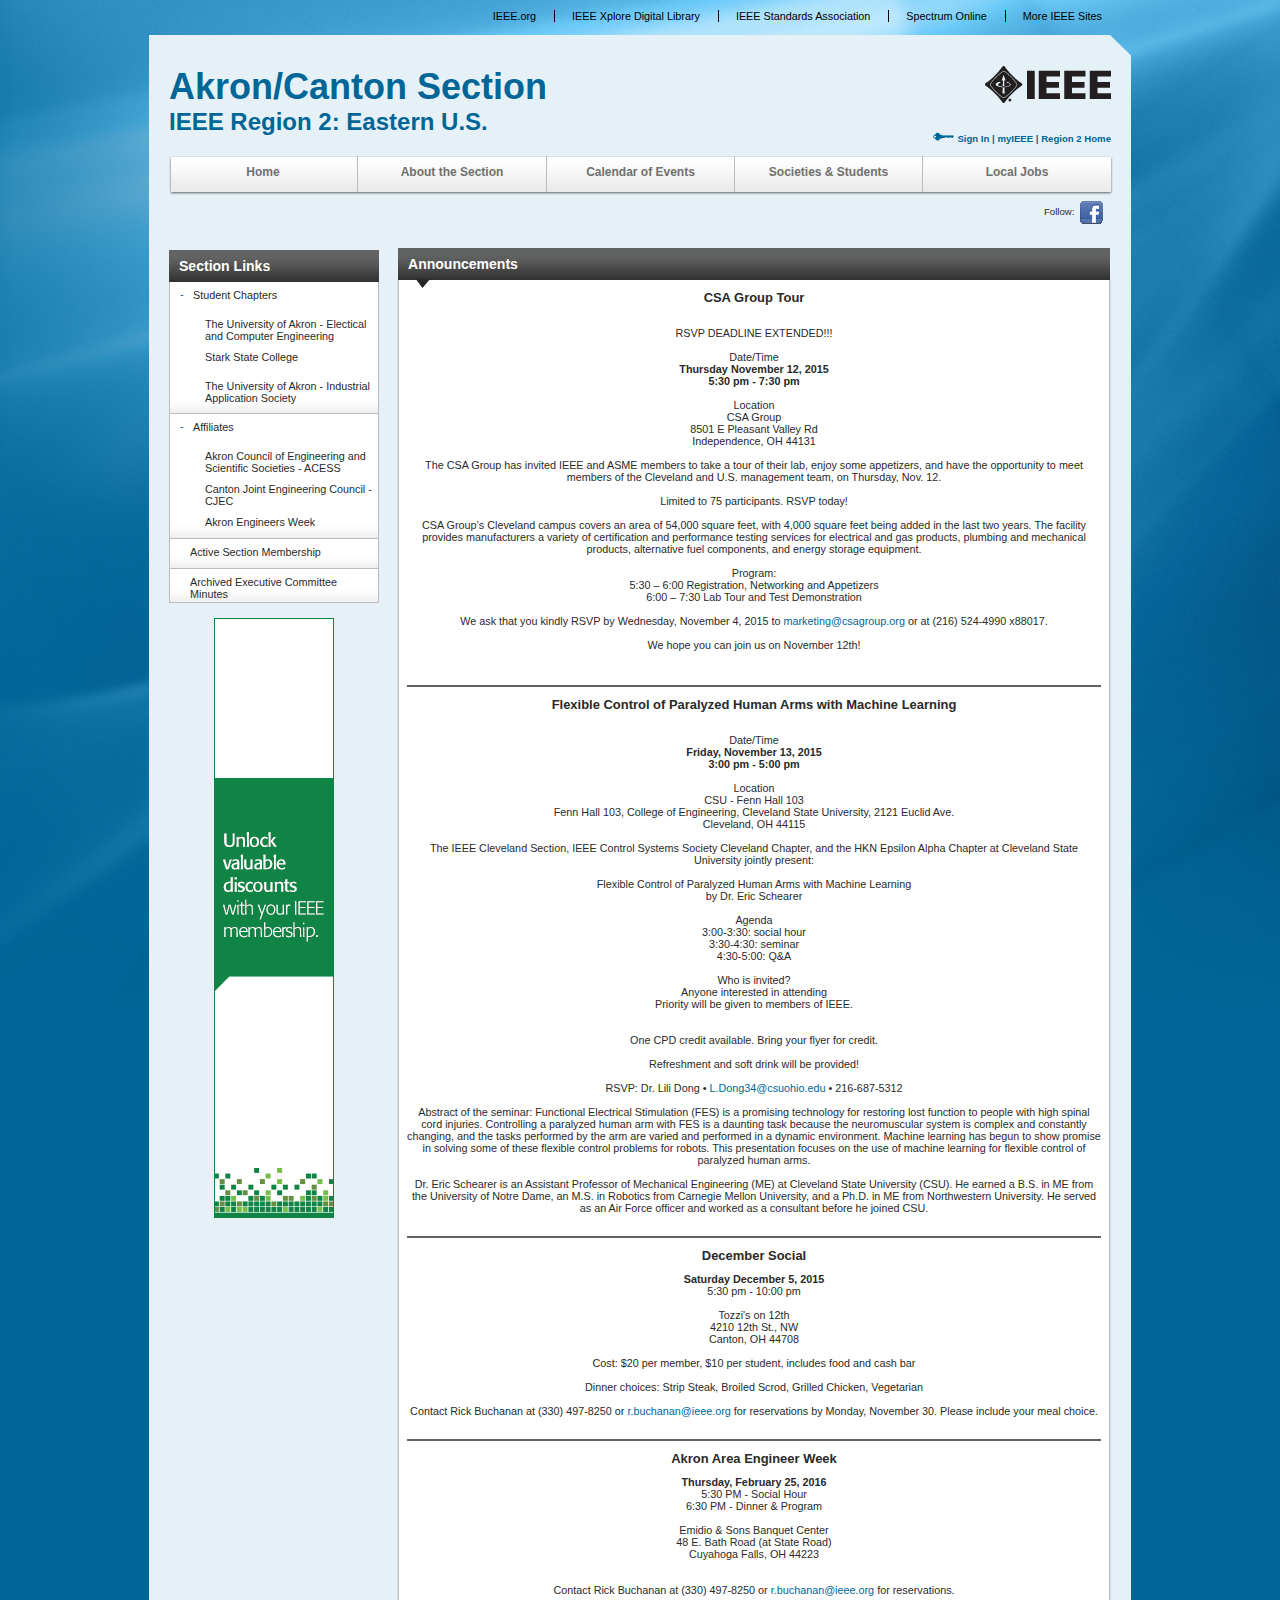
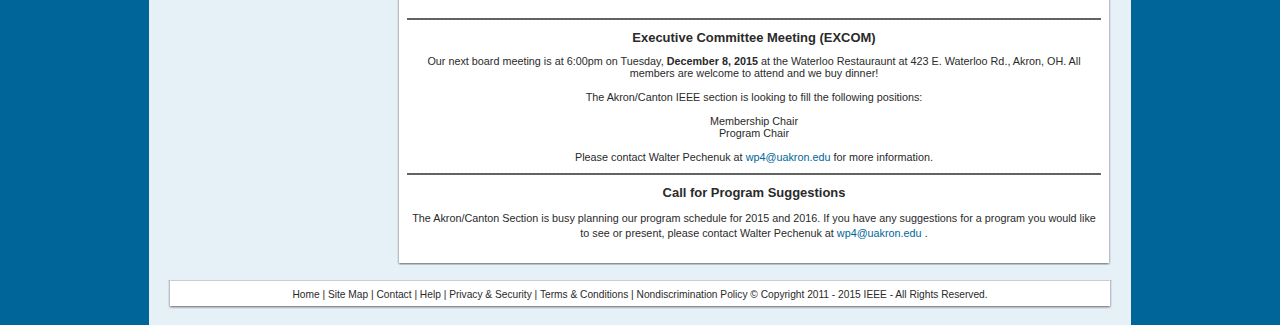
==== index.html @ bd69c7f8 "committing website changes, added student section links to left nav, fixed email" ====
<!DOCTYPE html PUBLIC "-//W3C//DTD XHTML 1.0 Transitional//EN" "http://www.w3.org/TR/xhtml1/DTD/xhtml1-transitional.dtd">

<html xmlns="http://www.w3.org/1999/xhtml">
<head>
	<title></title>
	<meta http-equiv="Content-Type" content="text/html;charset=utf-8" />
	<link rel="stylesheet" href="css/styles.css" type="text/css" />
	<link rel="stylesheet" href="css/cak.css" type="text/css" />
	<!--[if IE 7]>
	<link type="text/css" rel="stylesheet" href="css/ie7.css" media="screen,tv" />
	<![endif]-->
	<!--[if lte IE 6]>
	<link type="text/css" rel="stylesheet" href="css/ie6.css" media="screen,tv" />
	<![endif]-->

	<!-- global javascript functions -->
	<script language="JavaScript" type="text/javascript" src="scripts/global.js"></script>
</head>

<body>

<!-- Global IEEE Header -->
<div id="global-hd-container">
	<div id="global-hd">
		<ul>
		<li><a href="http://www.ieee.org">IEEE.org</a></li>
		<li><a href="http://ieeexplore.ieee.org/">IEEE Xplore Digital Library</a></li>
		<li><a href="http://standards.ieee.org/">IEEE Standards Association</a></li>
		<li><a href="http://spectrum.ieee.org/">Spectrum Online</a></li>
		<li class="last"><a href="http://www.ieee.org/sitemap.html?WT.mc_id=mn_smap">More IEEE Sites</a></li>
		</ul>
	</div>
</div>

<div id="wedge"></div>

<!-- Page Container -->
<div id="container">

	<!-- Site Logo -->
	<div id="logos">
		<!-- Society Logo -->
		<div id="main">
			<h1>Akron/Canton Section</h1>
			<h2>IEEE Region 2: Eastern U.S.</h2>
		</div>
		<!-- IEEE Logo & sign-in -->
		<div id="ieee"><a href="http://www.ieee.org/" target="_blank"><img src="images/logo_ieeeBLK.png" width="126" height="37" alt="IEEE" title="IEEE" /></a></div>
		<div class="clear"></div>
		<!-- Sign in link -->
		<div id="sign-in">
			<img src="images/icon_key.gif" width="23" height="11" alt="Sign In" title="Sign In" />
			<a href="http://www.ieee.org/membership_services/membership/my_ieee.html?WT.mc_id=u_msignin">Sign In</a> |
			<a href="http://www.ieee.org/membership_services/membership/my_ieee.html">myIEEE</a> |
			<a href="http://ewh.ieee.org/reg/2/">Region 2 Home</a>
			<!--| <a href="#">Affiliate Site</a>-->
		</div>
	</div>

	<!-- Site Navigation -->
	<div id="navbar">
		<div id="navigation">
			<ul>
			<li>
			<a href="index.html" class="item1">Home</a></li><li>
			<a href="officers.html" class="item2">About the Section</a></li><li>
			<a href="calendar.html" class="item3">Calendar of Events</a></li><li>
			<a href="students.html" class="item4">Societies &amp; Students</a></li><li class="last">
			<a href="jobs.html" class="item5">Local Jobs</a></li>
			</ul>
		</div>
	</div>

	<div class="clear"></div>

	<!-- Search Bar -->
	<div id="search">
	<!--
		<form action="#">
		<div id="search-content">Search Section</div>
		<div class="left"><input type="text" name="search" size="25" id="searchbox" /></div>
		<div class="left"><input type="image" src="images/btn_search.png" id="searchbutton" name="searchbutton" alt="Search" title="Search" /></div>
		</form>
	-->
		<!-- Social Media Icons -->

		<div id="socialmedia">
			Follow:
			<a href="https://www.facebook.com/pages/IEEE-AkronCanton-Section/270887766263620"><img src="images/icon_facebook.gif" width="23" height="23" alt="Facebook" title="Facebook" class="socialicon" /></a>
      <!--
      <a href="#"><img src="images/icon_twitter.gif" width="23" height="23" alt="Twitter" title="Twitter" class="socialicon" /></a>
      <a href="#"><img src="images/icon_youtube.gif" width="23" height="23" alt="YouTube" title="YouTube" class="socialicon" /></a>
      <a href="#"><img src="images/icon_linkedin.gif" width="23" height="23" alt="LinkedIn" title="LinkedIn" class="socialicon" /></a>

      | Share: <a href="#"><img src="images/icon_share.gif" width="23" height="23" alt="ShareThis" title="ShareThis" class="socialicon" /></a>
      -->



		</div>

   </div>

	<!-- Sub Page Container -->
	<div id="sub-container">

			<!-- Left Navigation Menu -->
			<div id="leftnav">
				<!-- Section title -->
				<div class="leftnav-header">Section Links</div>
					<!-- navigation option 1 -->
					<ul>

					<!-- Student Chapter Links -->
					<li><a id="nav1" href="Javascript:display('nav1','subnav1');" class="control">-</a>
						<a href="#">Student Chapters</a>
						<ul id="subnav1">
						<li><a href="ua.html">The University of Akron - Electical and Computer Engineering</a></li>
						<li><a href="">Stark State College</a></li>
						<li style="margin-bottom:7px"><a href="">The University of Akron - Industrial Application Society</a></li>
						</ul>
					</li>

					<!-- navigation option 2 -->
					<li><a id="nav2" href="Javascript:display('nav2','subnav2');" class="control">-</a>
						<a href="#">Affiliates</a>
						<ul id="subnav2">
							<li><a href="http://www.acessinc.org/">Akron Council of Engineering and Scientific Societies - ACESS</a></li>
							<li><a href="http://www.cjecnet.com/">Canton Joint Engineering Council - CJEC</a></li>
              <li><a href="http://www.akroneweek.org/">Akron Engineers Week</a></li>
						</ul>
					</li>

					<!-- navigation option 3 -->
					<!--
					<li><div id="nav3" class="control">-</div>
						<a href="sub2.html" class="active">Praesent vel odio adipiscing</a>
						<ul id="subnav3">
							<li><a href="sub3.html">Iaculis vulputate leo neque leo tortor</a></li>
							<li><a href="sub5.html">Cras quis tellus nunc</a></li>
							<li><a href="#">Vitae neque tellus nunc</a></li>
						</ul>
					</li>
				-->
					<!-- navigation option 4 -->
					<!--
					<li><a id="nav4" href="Javascript:display('nav4','subnav4');" class="control">+</a>
						<a href="#">Aenean leo tortor</a>
						<ul id="subnav4" class="hide">
							<li><a href="#">Vulputate leo iaculis neque</a></li>
							<li><a href="#">Nec quis tellus sit</a></li>
							<li><a href="#">Nec semper nulla tellus nunc</a></li>
							<li><a href="#">Iaculis vulputate leo neque leo tortor</a></li>
						</ul>
					</li>
					-->
					<!-- navigation option 5 -->
					<li><div id="nav5" class="control"></div>
						<a href="http://ewh.ieee.org/r2/no_virginia/IEEE_R20-Data/R20001/R20001_AC_by_Zip_1.htm">Active Section Membership</a></li>
          <li><div id="nav5" class="control"></div><a href="board_notes.html">Archived Executive Committee Minutes</a></li>

					<!-- navigation option 6 -->
					<!--
					<li><a id="nav6" href="Javascript:display('nav6','subnav6');" class="control">+</a>
						<a href="#">Donec iaculis vulputate</a>
						<ul id="subnav6" class="hide">
							<li><a href="#">Fusce quis tellus sit</a></li>
						</ul>
					</li>
					-->
					<!-- navigation option 7 -->
					<!--
					<li><div id="nav7" class="control"></div>
						<a href="#">Aliquam dolor nunc</a></li>
					-->
					<!-- navigation option 8 -->
					<!--
					<li><div id="nav8" class="control"></div>
						<a href="#">Cras ipsum augue</a></li>
					-->
					<!-- navigation option 9 -->
					<!--
					<li><div id="nav9" class="control"></div>
						<a href="#">Integer lobortis ultricies</a></li>
					-->
					<!-- navigation option 10 -->
					<!--
					<li><a id="nav10" href="Javascript:display('nav10','subnav10');" class="control">+</a>
						<a href="#">Cras semper nulla ut id</a>
						<ul id="subnav10" class="hide">
							<li><a href="#">Vitae neque nulla</a></li>
							<li><a href="#">Nec semper nulla tellus nunc</a></li>
							<li><a href="#">Vitae neque tellus nunc</a></li>
							<li><a href="#">Iaculis vulputate leo neque leo tortor</a></li>
							<li><a href="#">Cras quis tellus nunc</a></li>
						</ul>
					</li>
					-->
					<!-- navigation option 11 -->
					<!--
					<li><a id="nav11" href="Javascript:display('nav11','subnav11');" class="control">+</a>
						<a href="#">Nec semper nulla ut id nec semper nulla ut id nec semper nulla ut id</a>
						<ul id="subnav11" class="hide">
							<li><a href="#">Cras quis tellus nunc</a></li>
							<li><a href="#">Nec semper nulla tellus nunc</a></li>
							<li><a href="#">Vitae neque tellus nunc</a></li>
						</ul>
					</li>
					-->
					<!-- navigation option 12 -->
					<!--
					<li><a id="nav12" href="Javascript:display('nav12','subnav12');" class="control">+</a>
						<a href="#">Mauris vitae neque nulla</a>
						<ul id="subnav12" class="hide">
							<li><a href="#">Nec semper nulla tellus nunc</a></li>
							<li><a href="#">Vitae neque tellus nunc</a></li>
						</ul>
					</li>
					-->
					</ul>

				<div class="clear"></div>

				<!-- Promo area -->
				<div id="promos">
					<!-- Promo Image -->
					<a href="http://www.ieee.org/discounts"><img src="images/discounts_banner.gif" alt="Discounts" title="IEEE Discounts" class="promo" /></a>

					<!-- Promo Image -->
					<!--
					<img src="images/fpo_left_promo.jpg" width="210" height="140" alt="FPO" title="FPO" class="promo" />
					-->
				</div>
			</div>

			<!-- Page Content Area -->
			<div id="content">

				<!-- Page breadcrumb -->
				<div id="breadcrumb">
					<p></p>
				</div>

				<!-- Page header -->
				<div class="header">
					<div class="arrow"></div>
					<h1>Announcements</h1>
				</div>

				<!-- Content -->
      <div class="inside-content align-center">

		<!-- ****************************************************************************************
		<h3>2015 Stark County Green Energy Ohio Guided Tour</h3>
		Bus Transportation provided by SARTA<br/>
		<br/>
		<b>Saturday, October 3, 2015 at 9:00am - 4:00pm</b>
		<br/>
		<div style="text-align:left; padding:0px 20px;">
			<br/>
			<p>The Tour will kick off at the McKinley Presidential Library & Museum. Free parking is
			available along with complimentary coffee and snacks. A brief overview of the tour and the
			technologies will be provided. A complimentary lunch will be provided by area installers.
			To reserve your place call Lynette at the McKinley Museum at 330-455-7043 or go to
			2015starkcountytour.eventbrite.com
			</p>

			<br/>
		</div>


		<a href="docs/IEEEOctMeetingFlyer.pdf">More Details...</a>
		<br/>
		<br/>
		<div class="hrule"></div>
    <!-- ****************************************************************************************
    <h3>Richard Stallman: A Free Digital Society is Possible</h3>
    <b>Saturday, October 17, 2015</b><br/>
    1:00 pm - 3:00 pm<br/>
    <br/>
    KIVA AUDITORIUM <br/>
    Kent State University <br/>
    800 E. Summit St. Kent, Ohio 44240<br/>
    <br/><br/>
    <p>
    Richard Stallman discusses the many threats to freedom in the digital society. They include massive surveillance,
    censorship, digital handcuffs, nonfree software that controls users, and the War on Sharing. Other threats come from use of
    web services. Stallman believes we have no positive right to do anything in the Internet; every activity is precarious, and can
    continue only as long as companies are willing to cooperate with it. Dr. Stallman has presented this discussion as a MOOC and in book form.
    </p>
    <b>All are welcome for this free presentation.</b> <br/>
    <br/>
    <a href="http://www.neoacmchapter.org/neoacmchapter/stallman_at_kent/">More Details...</a>
    <br/><br/>
    <div class="hrule"></div>
		<!-- ****************************************************************************************
    <h3>IEEEXtreme Programming Competition needs Proctors!</h3>
    The IEEEXtreme Programming Competition is happening from October 23 - 24 and is 24 hours of programming. Chaperones are needed to watch over participants.
    <br/><br/>
    Shift sign ups are available by emailing <a href="mailto:emc67@zips.uakron.edu">Emerson </a>.
     <br/><br/>
	 <a href="http://www.ieee.org/membership_services/membership/students/competitions/xtreme/xtreme_eligibility.html">For more details as to what is required of a proctor.</a>
     <br/><br/>
	<div class="hrule"></div>
		<!-- ****************************************************************************************
    <h3>Becomming Agile with Heather Fenton</h3>
    <b>Wednesday, October 21, 2015</b><br/>
    6:30 PM - 8:30 PM<br/>
    <br/>
    OSC Tech Lab<br/>
    Second Floor<br/>
    12 E. Exchange St., Akron, OH<br/>
    <br/>
    <p>
    Have you heard the term Agile or Agile Software Development?  If not, then Heather is here to help you understand what this means
    and why you should change.  This introductory talk will define the Agile approach to software development by looking at the history
    of Agile methods, the Agile Manifesto and 12 Principles.  She will discuss the impact Agile has had on the way software is developed today.
    Heather will also discuss the successes and failures she has experienced during an agile transformation and what its like to work on an Agile Project.
    </p>
    <b>All are welcome for this free presentation. </b><br/>
    <br/>
    <a href="http://www.meetup.com/Akron-Women-In-Tech/events/225395499/">RSVP on Meetup.com</a>
    <br/><br/>
    <div class="hrule"></div>
		<!-- **************************************************************************************** -->
		<h3>CSA Group Tour</h3>
		<br/>
		RSVP DEADLINE EXTENDED!!!<br/>

		<br/>

		Date/Time<br/>
		<b>Thursday November 12, 2015<br/>
		5:30 pm - 7:30 pm<br/></b>
		<br/>


		Location<br/>
		CSA Group<br/>
		8501 E Pleasant Valley Rd<br/>
		Independence, OH 44131<br/>

		 <br/>

		The CSA Group has invited IEEE and ASME members to take a tour of their lab, enjoy some appetizers, and have the opportunity to meet members of the Cleveland and U.S. management team, on Thursday, Nov. 12.
		<br/><br/>


		Limited to 75 participants.  RSVP today!<br/>


		<br/>
		CSA Group’s Cleveland campus covers an area of 54,000 square feet, with 4,000 square feet being added in the last two years. The facility provides manufacturers a variety of certification and performance testing services for electrical and gas products, plumbing and mechanical products, alternative fuel components, and energy storage equipment.

		 <br/><br/>

		Program:<br/>

		5:30 – 6:00 Registration, Networking and Appetizers<br/>

		6:00 – 7:30 Lab Tour and Test Demonstration<br/>


		<br/>
		We ask that you kindly RSVP by Wednesday, November 4, 2015 to <a href="mailto:marketing@csagroup.org">marketing@csagroup.org</a> or at (216) 524-4990 x88017.<br/>


		<br/>
		We hope you can join us on November 12th!<br/>
		<br/><br/>
		<div class="hrule"></div>
		<!-- **************************************************************************************** 	-->

		<h3>Flexible Control of Paralyzed Human Arms with Machine Learning</h3>
		<br/>
		Date/Time<br/>
		<b>Friday, November 13, 2015<br/>
		3:00 pm - 5:00 pm<br/></b>
		<br/>


		Location<br/>
		CSU - Fenn Hall 103<br/>
		Fenn Hall 103, College of Engineering, Cleveland State University, 2121 Euclid Ave.<br/>
		Cleveland, OH 44115<br/>

		<br/>

		The IEEE Cleveland Section, IEEE Control Systems Society Cleveland Chapter, and the HKN Epsilon Alpha Chapter at Cleveland State University jointly present:
		<br/><br/>
		Flexible Control of Paralyzed Human Arms with Machine Learning<br/>
		by Dr. Eric Schearer<br/>
		<br/>
		Agenda<br/>
		3:00-3:30: social hour<br/>
		3:30-4:30: seminar<br/>
		4:30-5:00: Q&A<br/>
		<br/>


		Who is invited?<br/>
		Anyone interested in attending<br/>
		Priority will be given to members of IEEE.<br/>

		<br/><br/>


		One CPD credit available. Bring your flyer for credit. <br/>

		<br/>

		Refreshment and soft drink will be provided!<br/>
		<br/>
		RSVP: Dr. Lili Dong • <a href="mailto:L.Dong34@csuohio.edu">L.Dong34@csuohio.edu </a> • 216-687-5312<br/>
		<br/>
		Abstract of the seminar: Functional Electrical Stimulation (FES) is a promising technology for restoring lost function to people with high spinal cord injuries. Controlling a paralyzed human arm with FES is a daunting task because the neuromuscular system is complex and constantly changing, and the tasks performed by the arm are varied and performed in a dynamic environment. Machine learning has begun to show promise in solving some of these flexible control problems for robots. This presentation focuses on the use of machine learning for flexible control of paralyzed human arms.
		<br/><br/>


		Dr. Eric Schearer is an Assistant Professor of Mechanical Engineering (ME) at Cleveland State University (CSU). He earned a B.S. in ME from the University of Notre Dame, an M.S. in Robotics from Carnegie Mellon University, and a Ph.D. in ME from Northwestern University. He served as an Air Force officer and worked as a consultant before he joined CSU.
				<br/><br/>
		<div class="hrule"></div>
		<!-- **************************************************************************************** 	-->

		<h3>December Social</h3>
		<b>Saturday December 5, 2015</b><br/>
    5:30 pm - 10:00 pm<br/>
    <br/>
		Tozzi's on 12th<br/>
		4210 12th St., NW<br/>
		Canton, OH  44708<br/>
		<br/>
		Cost:  $20 per member, $10 per student, includes food and cash bar<br/>
		<br/>
		Dinner choices: Strip Steak, Broiled Scrod, Grilled Chicken, Vegetarian
		<br/><br/>
		Contact Rick Buchanan at (330) 497-8250 or <a href='mailto:r.buchanan@ieee.org'>r.buchanan@ieee.org</a> for
		reservations by Monday, November 30. Please include your meal choice.
		<br/><br/>
		<div class="hrule"></div>
    <!-- ****************************************************************************************  -->
    <h3>Akron Area Engineer Week</h3>
    <b>Thursday, February 25, 2016<br/></b>
    5:30 PM - Social Hour<br/>
    6:30 PM - Dinner & Program<br/>
    <br/>
    Emidio & Sons Banquet Center<br/>
    48 E. Bath Road (at State Road)<br/>
    Cuyahoga Falls, OH 44223<br/>
    <br/><br/>
		Contact Rick Buchanan at (330) 497-8250 or <a href='mailto:r.buchanan@ieee.org'>r.buchanan@ieee.org</a> for
		reservations.
     <br/><br/>
    <div class="hrule"></div>
    <!-- ****************************************************************************************  -->
		<!-- ****************************************************************************************
		 <h3><img src="images/label_new_yellow_sm.png"/>New Jobs Posted on January 21! </h3>
		 <br/>
		 <a href="jobs.html">More Details...</a>
		 <br/><br/>
		 <div class="hrule"></div>
     <!-- ****************************************************************************************  -->
     <h3>Executive Committee Meeting (EXCOM)</h3>

    Our next board meeting is at 6:00pm on Tuesday, <b>December 8, 2015</b> at the Waterloo Restauraunt
    at 423 E. Waterloo Rd., Akron, OH. All members are welcome to attend and we buy dinner!
    <br/> <br/>
    The Akron/Canton IEEE section is looking to fill the following positions:
    <br/>
    <br/>
		Membership Chair<br/>
    Program Chair<br/>
    <br/>
    Please contact Walter Pechenuk at <a href="mailto:wp4@uakron.edu">wp4@uakron.edu </a>for more information.
    <div class="hrule"></div>
    <!-- ****************************************************************************************  -->
		<h3>Call for Program Suggestions</h3>
		<p>
		The Akron/Canton Section is busy planning our program schedule for 2015 and 2016. If you have any suggestions
		for a program you would like to see or present, please contact Walter Pechenuk at <a href="mailto:wp4@uakron.edu">wp4@uakron.edu </a>.
		<br/>
		</p>
		 <!-- ****************************************************************************************  -->
				<!-- End Content -->
			</div>
			<div class="bot"></div>
			<div class="clear"></div>
		</div>
	</div>

 	<div class="clear"></div>

	<!-- Footer -->
	<div id="footer"><div class="mid">
		<p></p>
		<p><a href="index.html">Home</a>
		| <a href="map.html">Site Map</a>
		| <a href="mailto:wp4@uakron.edu?subject=IEEE Web Contact">Contact</a>
		| <a href="mailto:swhalen@computer.org?subject=Web Help">Help</a>
		| <a href="http://www.ieee.org/privacy" target="_blank">Privacy &amp; Security</a>
		| <a href="http://ieee.org/site_terms_conditions.html" target="_blank">Terms &amp; Conditions</a>
		| <a href="http://www.ieee.org/nondiscrimination" target="_blank">Nondiscrimination Policy</a>
		&copy; Copyright 2011 - 2015 IEEE - All Rights Reserved.</p>
	</div><div class="bot"></div></div>
</div>

</body>
</html>
---- css/styles.css ----
@import url("reset.css"); /* Reset elements */
@import url("global.css"); /* Generic styles */
@import url("layout.css"); /* Page layout styles */
@import url("customize.css"); /* Alterable styles to change template color scheme */

HTML {
	min-height: 100%;
	height: auto;
}
BODY {
	line-height: 1;
	font: normal 12px Verdana, sans-serif;
	color: #2a2a2a;
}
a:link, a:visited {
	color: #006699;
	text-decoration: none;
}
a:hover, a:active {
	color: #006699;
	text-decoration: underline;
}
---- css/cak.css ----
.noborder{
	border:0px none black !important;
}

td{
	width: 50%;
}

.rightCol{
	float: right;
	width: 50%;
	
}

.leftCol{
	float: left;
	width: 50%;
	
}

.hrule{
	height: 2px;
	background: #2a2a2a url(../images/bg_header.png) repeat-x;
	margin-top:10px;
	margin-bottom:10px;
}

.blue-back{
	background-color:#6D86C0;
	border:1px solid #6D86C0;
	color:white;
	padding: 1px;
	margin-top:1px;
}

.blue-text{
	border:1px solid #182C57;
	color:#182C57;
	background-color:white;
	padding: 1px;
	margin-top:1px;
}

.green{
	background-color:#228822;
	color:white;
	padding: 3px;
	margin-top:5px;
}
.legendtable{
	width:300px;
}
.legend{
	width:195px;
	height:20px;
	float:left;
	margin-right:10px;
}
---- css/ie7.css ----
#slideshow ul#slide-nav li {
	height: 58px;
}

.slideshow2 {
	padding-top: 10px;
}

.slideshow2 .mid {
	background: url(../images/slideshow2/bg_mid.png) repeat-y;
	min-height: 50px;
}

#hp-container .box-1 .content {
	min-height: 50px;
}

#hp-container .box-2 .content {
	min-height: 50px;
}

#hp-container .box-3 .content {
	min-height: 50px;
}

#hp-container .box-3 .tabs .tab-content.fix {
	margin-left: 10px;

}

#footer {
	padding: 3px 0;
}

#content .inside-content {
	min-height: 200px;
}

#content .sp-content1 .content {
	min-height: 50px;
}

#content .sp-content2 .content {
	min-height: 50px;
}

.jspVerticalBar .jspArrowDown
{
	position: relative;
	bottom: -18px;
}

#footer .mid {
	min-height: 10px;
}
---- css/ie6.css ----
#global-hd-container {
	background-image: none;
}

#global-hd ul li {
	padding: 0px 14px 0px 18px;
}

#container #logos {	
	margin-top: 5px;
}

#logos #ieee {
	background-image: url(../images/logo_ieeeBLK.gif);
}

#navbar #navigation ul li a.active {
	background-image: none;
}

#leftnav .leftnav-header {
	background-image: none;
	height: 20px;
}

#leftnav ul li a {
	height: 20px;
}

#leftnav .control {
	margin-left: 5px; 
	padding-top: 6px;
}

div .header .overline {
	background-image: none;
}

#navbar #navigation ul li a:hover {
	background-image: none;
}

#content th {
	background-image: none;
}

.slideshow2 {
	padding-top: 10px;
}

.slideshow2 .mid {
	background: url(../images/slideshow2/bg_mid.png) repeat-y;
	min-height: 50px;
}

#hp-container .box-1 .content {
	min-height: 50px;
}

#hp-container .box-2 .content {
	min-height: 50px;
}

#footer {
	padding: 3px 0;
}
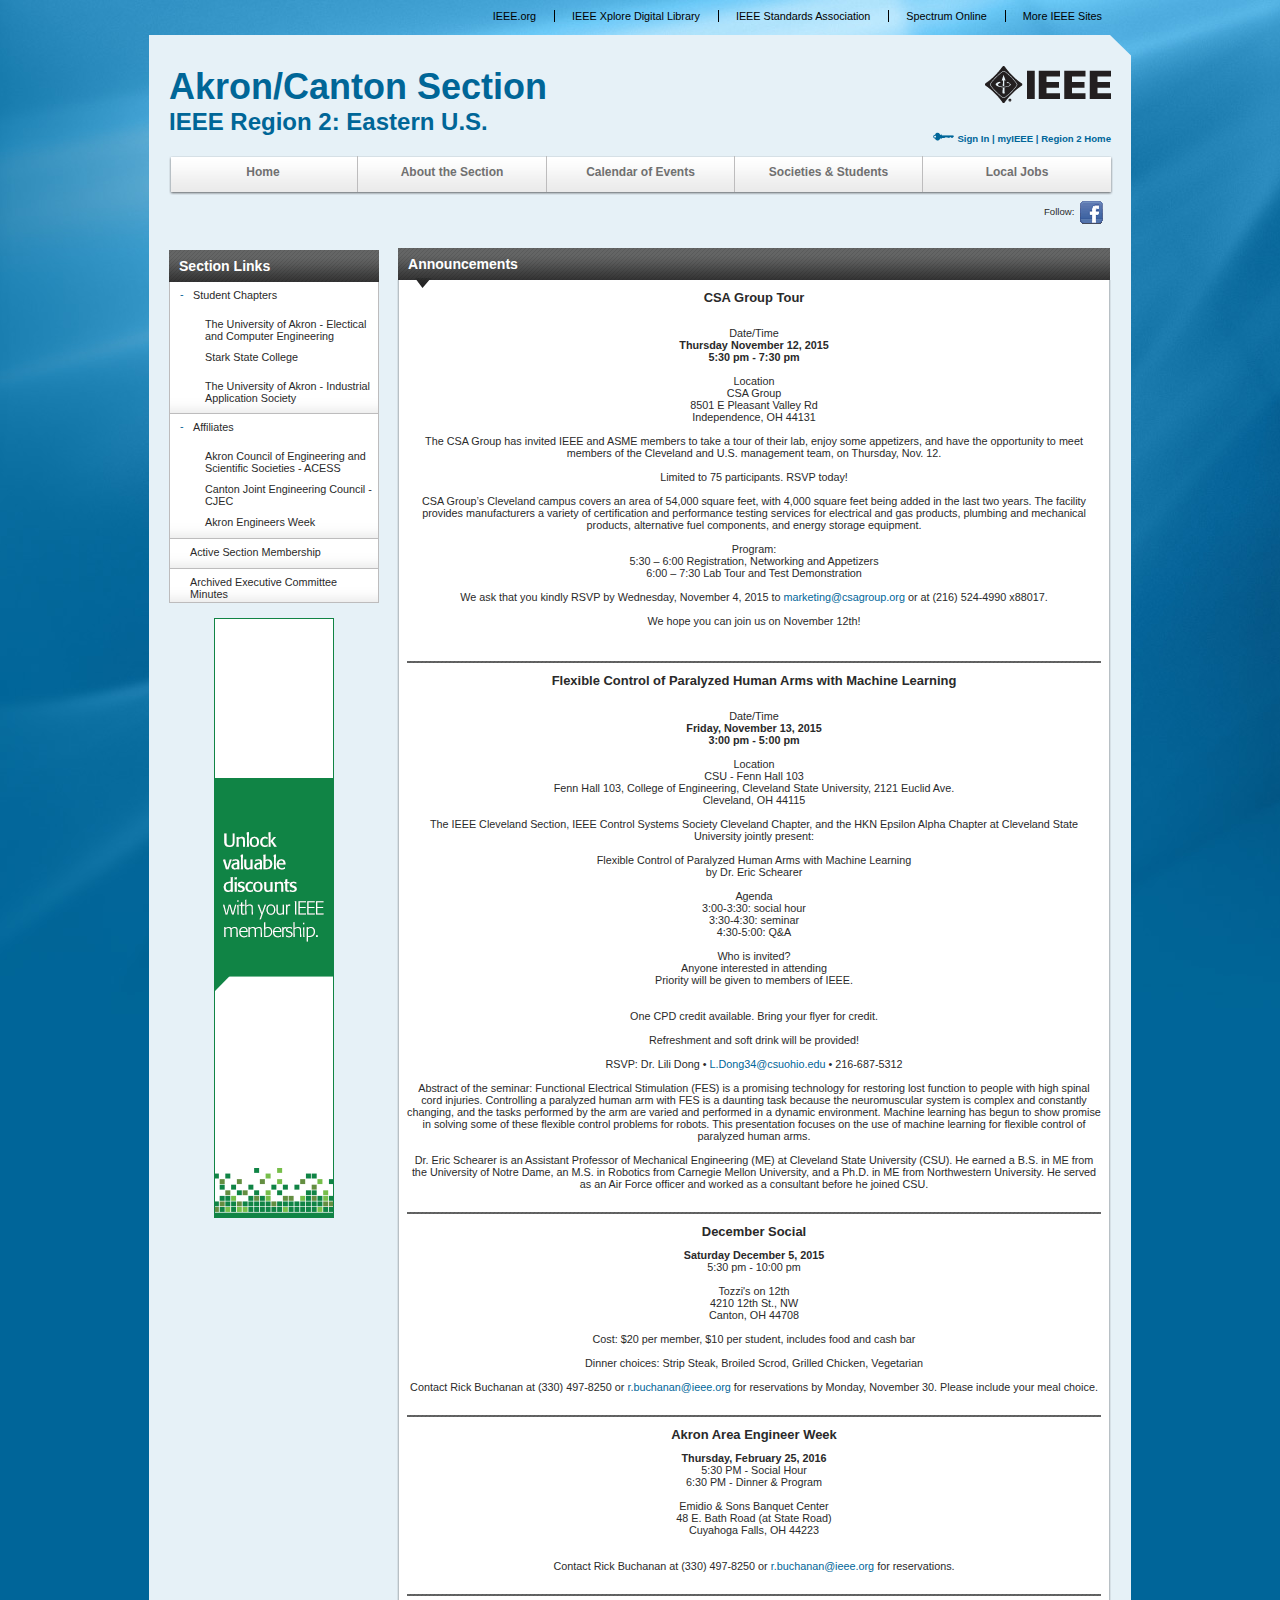
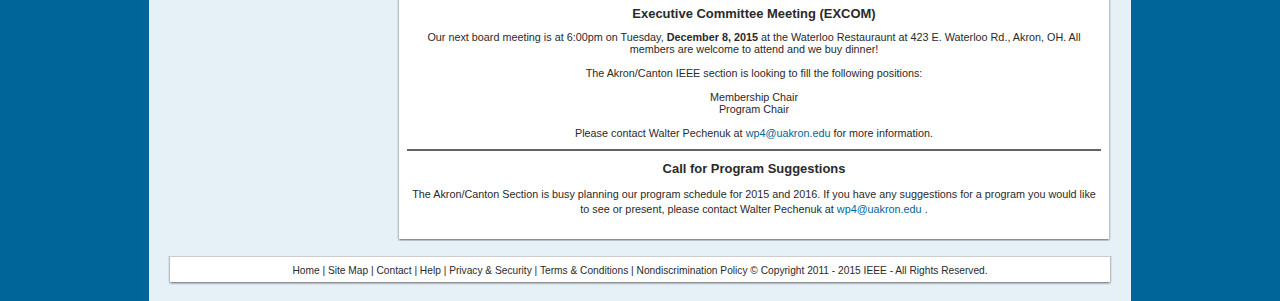
==== commit 1ee50a76: "added uaias.html file and linked content doc. updated side navbar to point to the file" ====
--- a/index.html
+++ b/index.html
@@ -117,7 +117,7 @@
 						<ul id="subnav1">
 						<li><a href="ua.html">The University of Akron - Electical and Computer Engineering</a></li>
 						<li><a href="">Stark State College</a></li>
-						<li style="margin-bottom:7px"><a href="">The University of Akron - Industrial Application Society</a></li>
+						<li style="margin-bottom:7px"><a href="uaias.html">The University of Akron - Industrial Application Society</a></li>
 						</ul>
 					</li>
 
@@ -273,59 +273,10 @@
 		<br/>
 		<br/>
 		<div class="hrule"></div>
-    <!-- ****************************************************************************************
-    <h3>Richard Stallman: A Free Digital Society is Possible</h3>
-    <b>Saturday, October 17, 2015</b><br/>
-    1:00 pm - 3:00 pm<br/>
-    <br/>
-    KIVA AUDITORIUM <br/>
-    Kent State University <br/>
-    800 E. Summit St. Kent, Ohio 44240<br/>
-    <br/><br/>
-    <p>
-    Richard Stallman discusses the many threats to freedom in the digital society. They include massive surveillance,
-    censorship, digital handcuffs, nonfree software that controls users, and the War on Sharing. Other threats come from use of
-    web services. Stallman believes we have no positive right to do anything in the Internet; every activity is precarious, and can
-    continue only as long as companies are willing to cooperate with it. Dr. Stallman has presented this discussion as a MOOC and in book form.
-    </p>
-    <b>All are welcome for this free presentation.</b> <br/>
-    <br/>
-    <a href="http://www.neoacmchapter.org/neoacmchapter/stallman_at_kent/">More Details...</a>
-    <br/><br/>
-    <div class="hrule"></div>
-		<!-- ****************************************************************************************
-    <h3>IEEEXtreme Programming Competition needs Proctors!</h3>
-    The IEEEXtreme Programming Competition is happening from October 23 - 24 and is 24 hours of programming. Chaperones are needed to watch over participants.
-    <br/><br/>
-    Shift sign ups are available by emailing <a href="mailto:emc67@zips.uakron.edu">Emerson </a>.
-     <br/><br/>
-	 <a href="http://www.ieee.org/membership_services/membership/students/competitions/xtreme/xtreme_eligibility.html">For more details as to what is required of a proctor.</a>
-     <br/><br/>
-	<div class="hrule"></div>
-		<!-- ****************************************************************************************
-    <h3>Becomming Agile with Heather Fenton</h3>
-    <b>Wednesday, October 21, 2015</b><br/>
-    6:30 PM - 8:30 PM<br/>
-    <br/>
-    OSC Tech Lab<br/>
-    Second Floor<br/>
-    12 E. Exchange St., Akron, OH<br/>
-    <br/>
-    <p>
-    Have you heard the term Agile or Agile Software Development?  If not, then Heather is here to help you understand what this means
-    and why you should change.  This introductory talk will define the Agile approach to software development by looking at the history
-    of Agile methods, the Agile Manifesto and 12 Principles.  She will discuss the impact Agile has had on the way software is developed today.
-    Heather will also discuss the successes and failures she has experienced during an agile transformation and what its like to work on an Agile Project.
-    </p>
-    <b>All are welcome for this free presentation. </b><br/>
-    <br/>
-    <a href="http://www.meetup.com/Akron-Women-In-Tech/events/225395499/">RSVP on Meetup.com</a>
-    <br/><br/>
-    <div class="hrule"></div>
+
+
 		<!-- **************************************************************************************** -->
 		<h3>CSA Group Tour</h3>
-		<br/>
-		RSVP DEADLINE EXTENDED!!!<br/>
 
 		<br/>
 
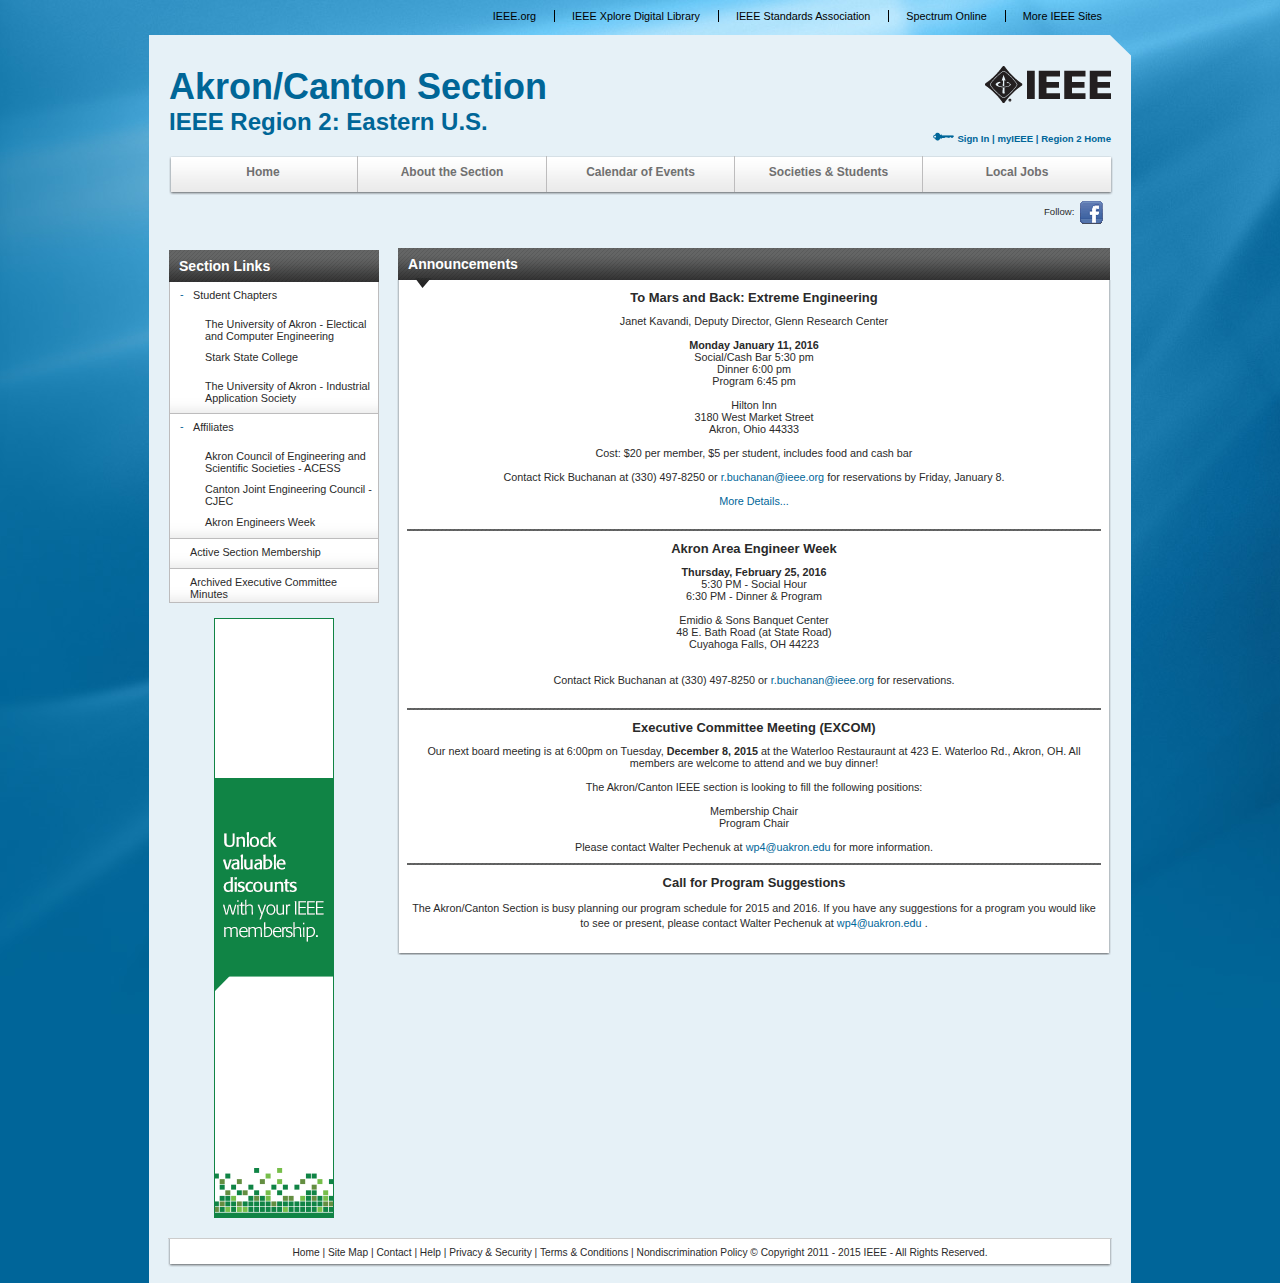
==== commit f7e4ce1a: "checking in changes to index.html" ====
--- a/index.html
+++ b/index.html
@@ -52,7 +52,7 @@
 			<img src="images/icon_key.gif" width="23" height="11" alt="Sign In" title="Sign In" />
 			<a href="http://www.ieee.org/membership_services/membership/my_ieee.html?WT.mc_id=u_msignin">Sign In</a> |
 			<a href="http://www.ieee.org/membership_services/membership/my_ieee.html">myIEEE</a> |
-			<a href="http://ewh.ieee.org/reg/2/">Region 2 Home</a>
+			<a href="http://sites.ieee.org/r2/">Region 2 Home</a>
 			<!--| <a href="#">Affiliate Site</a>-->
 		</div>
 	</div>
@@ -275,118 +275,27 @@
 		<div class="hrule"></div>
 
 
-		<!-- **************************************************************************************** -->
-		<h3>CSA Group Tour</h3>
-
-		<br/>
-
-		Date/Time<br/>
-		<b>Thursday November 12, 2015<br/>
-		5:30 pm - 7:30 pm<br/></b>
-		<br/>
-
-
-		Location<br/>
-		CSA Group<br/>
-		8501 E Pleasant Valley Rd<br/>
-		Independence, OH 44131<br/>
-
-		 <br/>
-
-		The CSA Group has invited IEEE and ASME members to take a tour of their lab, enjoy some appetizers, and have the opportunity to meet members of the Cleveland and U.S. management team, on Thursday, Nov. 12.
+
+		<!-- **************************************************************************************** 	-->
+
+		<h3>To Mars and Back: Extreme Engineering</h3>
+		Janet Kavandi, Deputy Director, Glenn Research Center<br/><br/>
+		<b>Monday January 11, 2016</b><br/>
+		Social/Cash Bar 5:30 pm<br/>
+		Dinner 6:00 pm<br/>
+		Program 6:45 pm<br/>
+    <br/>
+
+		Hilton Inn<br/>
+		3180 West Market Street<br/>
+		Akron, Ohio 44333<br/>
+		<br/>
+		Cost:  $20 per member, $5 per student, includes food and cash bar<br/>
+		<br/>
+		Contact Rick Buchanan at (330) 497-8250 or <a href='mailto:r.buchanan@ieee.org'>r.buchanan@ieee.org</a> for
+		reservations by Friday, January 8.
 		<br/><br/>
-
-
-		Limited to 75 participants.  RSVP today!<br/>
-
-
-		<br/>
-		CSA Group’s Cleveland campus covers an area of 54,000 square feet, with 4,000 square feet being added in the last two years. The facility provides manufacturers a variety of certification and performance testing services for electrical and gas products, plumbing and mechanical products, alternative fuel components, and energy storage equipment.
-
-		 <br/><br/>
-
-		Program:<br/>
-
-		5:30 – 6:00 Registration, Networking and Appetizers<br/>
-
-		6:00 – 7:30 Lab Tour and Test Demonstration<br/>
-
-
-		<br/>
-		We ask that you kindly RSVP by Wednesday, November 4, 2015 to <a href="mailto:marketing@csagroup.org">marketing@csagroup.org</a> or at (216) 524-4990 x88017.<br/>
-
-
-		<br/>
-		We hope you can join us on November 12th!<br/>
-		<br/><br/>
-		<div class="hrule"></div>
-		<!-- **************************************************************************************** 	-->
-
-		<h3>Flexible Control of Paralyzed Human Arms with Machine Learning</h3>
-		<br/>
-		Date/Time<br/>
-		<b>Friday, November 13, 2015<br/>
-		3:00 pm - 5:00 pm<br/></b>
-		<br/>
-
-
-		Location<br/>
-		CSU - Fenn Hall 103<br/>
-		Fenn Hall 103, College of Engineering, Cleveland State University, 2121 Euclid Ave.<br/>
-		Cleveland, OH 44115<br/>
-
-		<br/>
-
-		The IEEE Cleveland Section, IEEE Control Systems Society Cleveland Chapter, and the HKN Epsilon Alpha Chapter at Cleveland State University jointly present:
-		<br/><br/>
-		Flexible Control of Paralyzed Human Arms with Machine Learning<br/>
-		by Dr. Eric Schearer<br/>
-		<br/>
-		Agenda<br/>
-		3:00-3:30: social hour<br/>
-		3:30-4:30: seminar<br/>
-		4:30-5:00: Q&A<br/>
-		<br/>
-
-
-		Who is invited?<br/>
-		Anyone interested in attending<br/>
-		Priority will be given to members of IEEE.<br/>
-
-		<br/><br/>
-
-
-		One CPD credit available. Bring your flyer for credit. <br/>
-
-		<br/>
-
-		Refreshment and soft drink will be provided!<br/>
-		<br/>
-		RSVP: Dr. Lili Dong • <a href="mailto:L.Dong34@csuohio.edu">L.Dong34@csuohio.edu </a> • 216-687-5312<br/>
-		<br/>
-		Abstract of the seminar: Functional Electrical Stimulation (FES) is a promising technology for restoring lost function to people with high spinal cord injuries. Controlling a paralyzed human arm with FES is a daunting task because the neuromuscular system is complex and constantly changing, and the tasks performed by the arm are varied and performed in a dynamic environment. Machine learning has begun to show promise in solving some of these flexible control problems for robots. This presentation focuses on the use of machine learning for flexible control of paralyzed human arms.
-		<br/><br/>
-
-
-		Dr. Eric Schearer is an Assistant Professor of Mechanical Engineering (ME) at Cleveland State University (CSU). He earned a B.S. in ME from the University of Notre Dame, an M.S. in Robotics from Carnegie Mellon University, and a Ph.D. in ME from Northwestern University. He served as an Air Force officer and worked as a consultant before he joined CSU.
-				<br/><br/>
-		<div class="hrule"></div>
-		<!-- **************************************************************************************** 	-->
-
-		<h3>December Social</h3>
-		<b>Saturday December 5, 2015</b><br/>
-    5:30 pm - 10:00 pm<br/>
-    <br/>
-		Tozzi's on 12th<br/>
-		4210 12th St., NW<br/>
-		Canton, OH  44708<br/>
-		<br/>
-		Cost:  $20 per member, $10 per student, includes food and cash bar<br/>
-		<br/>
-		Dinner choices: Strip Steak, Broiled Scrod, Grilled Chicken, Vegetarian
-		<br/><br/>
-		Contact Rick Buchanan at (330) 497-8250 or <a href='mailto:r.buchanan@ieee.org'>r.buchanan@ieee.org</a> for
-		reservations by Monday, November 30. Please include your meal choice.
+		<a href="docs/Jan2016MeetingFlyer.pdf">More Details...</a>
 		<br/><br/>
 		<div class="hrule"></div>
     <!-- ****************************************************************************************  -->
@@ -403,7 +312,6 @@
 		reservations.
      <br/><br/>
     <div class="hrule"></div>
-    <!-- ****************************************************************************************  -->
 		<!-- ****************************************************************************************
 		 <h3><img src="images/label_new_yellow_sm.png"/>New Jobs Posted on January 21! </h3>
 		 <br/>
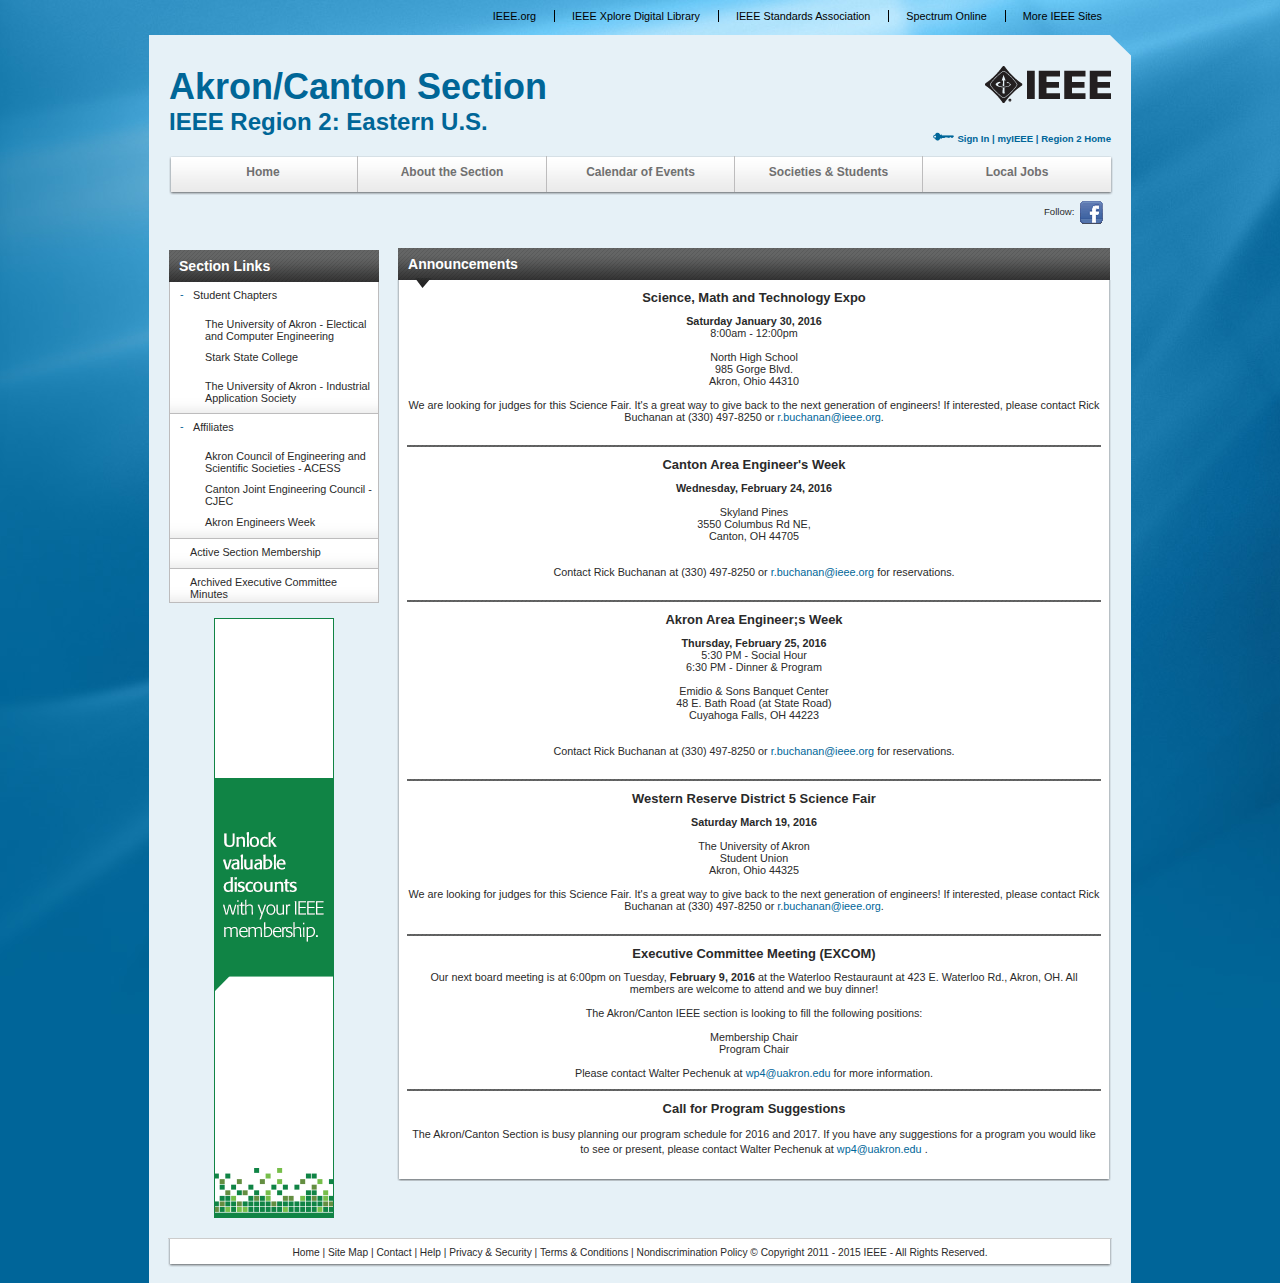
==== commit 9366dd24: "updates on main announcment page" ====
--- a/index.html
+++ b/index.html
@@ -277,29 +277,34 @@
 
 
 		<!-- **************************************************************************************** 	-->
-
-		<h3>To Mars and Back: Extreme Engineering</h3>
-		Janet Kavandi, Deputy Director, Glenn Research Center<br/><br/>
-		<b>Monday January 11, 2016</b><br/>
-		Social/Cash Bar 5:30 pm<br/>
-		Dinner 6:00 pm<br/>
-		Program 6:45 pm<br/>
-    <br/>
-
-		Hilton Inn<br/>
-		3180 West Market Street<br/>
-		Akron, Ohio 44333<br/>
-		<br/>
-		Cost:  $20 per member, $5 per student, includes food and cash bar<br/>
-		<br/>
-		Contact Rick Buchanan at (330) 497-8250 or <a href='mailto:r.buchanan@ieee.org'>r.buchanan@ieee.org</a> for
-		reservations by Friday, January 8.
-		<br/><br/>
-		<a href="docs/Jan2016MeetingFlyer.pdf">More Details...</a>
+		<h3>Science, Math and Technology Expo</h3>
+		<b>Saturday January 30, 2016</b><br/>
+    8:00am - 12:00pm<br/>
+    <br/>
+		North High School<br/>
+		985 Gorge Blvd.<br/>
+		Akron, Ohio 44310<br/>
+		<br/>
+    We are looking for judges for this Science Fair. It's a great way to give back to the next generation of engineers!
+		If interested, please contact Rick Buchanan at (330) 497-8250 or <a href='mailto:r.buchanan@ieee.org'>r.buchanan@ieee.org</a>.
 		<br/><br/>
 		<div class="hrule"></div>
+       <!-- ****************************************************************************************  -->
+    <h3>Canton Area Engineer's Week</h3>
+    <b>Wednesday, February 24, 2016<br/></b>
+    <!--5:30 PM - Social Hour<br/>
+    6:30 PM - Dinner & Program<br/>-->
+    <br/>
+    Skyland Pines<br/>
+    3550 Columbus Rd NE, <br/>
+    Canton, OH 44705<br/>
+    <br/><br/>
+		Contact Rick Buchanan at (330) 497-8250 or <a href='mailto:r.buchanan@ieee.org'>r.buchanan@ieee.org</a> for
+		reservations.
+     <br/><br/>
+    <div class="hrule"></div>
     <!-- ****************************************************************************************  -->
-    <h3>Akron Area Engineer Week</h3>
+    <h3>Akron Area Engineer;s Week</h3>
     <b>Thursday, February 25, 2016<br/></b>
     5:30 PM - Social Hour<br/>
     6:30 PM - Dinner & Program<br/>
@@ -312,6 +317,19 @@
 		reservations.
      <br/><br/>
     <div class="hrule"></div>
+    <!-- **************************************************************************************** 	-->
+		<h3>Western Reserve District 5 Science Fair</h3>
+		<b>Saturday March 19, 2016</b><br/>
+    <!--8:00am - 12:00pm<br/> -->
+    <br/>
+		The University of Akron<br/>
+		Student Union<br/>
+		Akron, Ohio 44325<br/>
+		<br/>
+    We are looking for judges for this Science Fair. It's a great way to give back to the next generation of engineers!
+		If interested, please contact Rick Buchanan at (330) 497-8250 or <a href='mailto:r.buchanan@ieee.org'>r.buchanan@ieee.org</a>.
+		<br/><br/>
+		<div class="hrule"></div>
 		<!-- ****************************************************************************************
 		 <h3><img src="images/label_new_yellow_sm.png"/>New Jobs Posted on January 21! </h3>
 		 <br/>
@@ -321,7 +339,7 @@
      <!-- ****************************************************************************************  -->
      <h3>Executive Committee Meeting (EXCOM)</h3>
 
-    Our next board meeting is at 6:00pm on Tuesday, <b>December 8, 2015</b> at the Waterloo Restauraunt
+    Our next board meeting is at 6:00pm on Tuesday, <b>February 9, 2016</b> at the Waterloo Restauraunt
     at 423 E. Waterloo Rd., Akron, OH. All members are welcome to attend and we buy dinner!
     <br/> <br/>
     The Akron/Canton IEEE section is looking to fill the following positions:
@@ -335,7 +353,7 @@
     <!-- ****************************************************************************************  -->
 		<h3>Call for Program Suggestions</h3>
 		<p>
-		The Akron/Canton Section is busy planning our program schedule for 2015 and 2016. If you have any suggestions
+		The Akron/Canton Section is busy planning our program schedule for 2016 and 2017. If you have any suggestions
 		for a program you would like to see or present, please contact Walter Pechenuk at <a href="mailto:wp4@uakron.edu">wp4@uakron.edu </a>.
 		<br/>
 		</p>
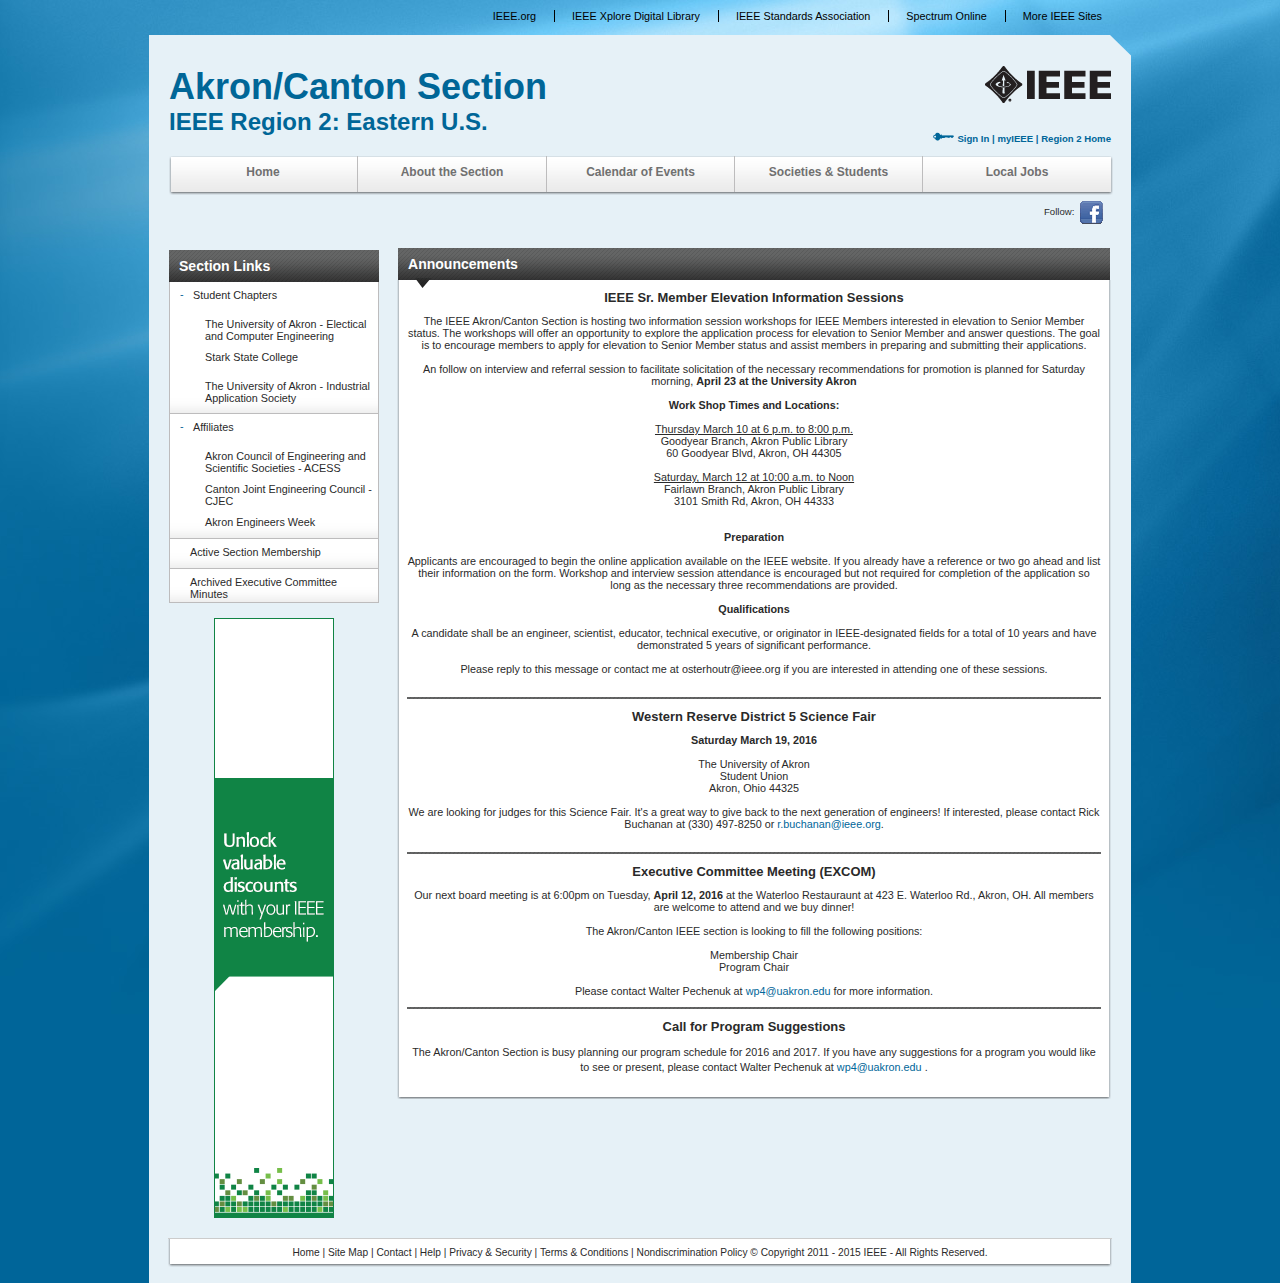
==== commit 736418fe: "March Changes" ====
--- a/index.html
+++ b/index.html
@@ -274,48 +274,44 @@
 		<br/>
 		<div class="hrule"></div>
 
-
-
-		<!-- **************************************************************************************** 	-->
-		<h3>Science, Math and Technology Expo</h3>
-		<b>Saturday January 30, 2016</b><br/>
-    8:00am - 12:00pm<br/>
-    <br/>
-		North High School<br/>
-		985 Gorge Blvd.<br/>
-		Akron, Ohio 44310<br/>
-		<br/>
-    We are looking for judges for this Science Fair. It's a great way to give back to the next generation of engineers!
-		If interested, please contact Rick Buchanan at (330) 497-8250 or <a href='mailto:r.buchanan@ieee.org'>r.buchanan@ieee.org</a>.
-		<br/><br/>
-		<div class="hrule"></div>
        <!-- ****************************************************************************************  -->
-    <h3>Canton Area Engineer's Week</h3>
-    <b>Wednesday, February 24, 2016<br/></b>
-    <!--5:30 PM - Social Hour<br/>
-    6:30 PM - Dinner & Program<br/>-->
-    <br/>
-    Skyland Pines<br/>
-    3550 Columbus Rd NE, <br/>
-    Canton, OH 44705<br/>
-    <br/><br/>
-		Contact Rick Buchanan at (330) 497-8250 or <a href='mailto:r.buchanan@ieee.org'>r.buchanan@ieee.org</a> for
-		reservations.
+  
+    <!-- ****************************************************************************************  -->
+    <h3>IEEE Sr. Member Elevation Information Sessions</h3>
+    The IEEE Akron/Canton Section is hosting two information session workshops for IEEE Members interested in elevation to Senior Member status.  The workshops will offer an opportunity to explore the application process for elevation to Senior Member and answer questions.  The goal is to encourage members to apply for elevation to Senior Member status and assist members in preparing and submitting their applications.
+    <br/><br/>
+    An follow on interview and referral session to facilitate solicitation of the necessary recommendations for promotion is planned for Saturday morning, <b>April 23 at the University Akron</b>
+    <br/><br/>
+
+    <h6>Work Shop Times and Locations:</h6><br/>
+
+      <u>Thursday March 10 at 6 p.m. to 8:00 p.m.<br/></u>
+
+      Goodyear Branch, Akron Public Library<br/>
+
+      60 Goodyear Blvd, Akron, OH 44305<br/>
+    <br/>
+
+      <u>Saturday, March 12 at 10:00 a.m. to Noon<br/></u>
+
+      Fairlawn Branch, Akron Public Library<br/>
+
+      3101 Smith Rd, Akron, OH 44333<br/>
+    <br/><br/>
+     
+
+    <h6>Preparation</h6><br/>
+
+    Applicants are encouraged to begin the online application available on the IEEE website.  If you already have a reference or two go ahead and list their information on the form.  Workshop and interview session attendance is encouraged but not required for completion of the application so long as the necessary three recommendations are provided.
+
      <br/><br/>
-    <div class="hrule"></div>
-    <!-- ****************************************************************************************  -->
-    <h3>Akron Area Engineer;s Week</h3>
-    <b>Thursday, February 25, 2016<br/></b>
-    5:30 PM - Social Hour<br/>
-    6:30 PM - Dinner & Program<br/>
-    <br/>
-    Emidio & Sons Banquet Center<br/>
-    48 E. Bath Road (at State Road)<br/>
-    Cuyahoga Falls, OH 44223<br/>
-    <br/><br/>
-		Contact Rick Buchanan at (330) 497-8250 or <a href='mailto:r.buchanan@ieee.org'>r.buchanan@ieee.org</a> for
-		reservations.
-     <br/><br/>
+
+    <h6>Qualifications</h6><br/>
+
+    A candidate shall be an engineer, scientist, educator, technical executive, or originator in IEEE-designated fields for a total of 10 years and have demonstrated 5 years of significant performance.
+    <br/><br/>
+    Please reply to this message or contact me at <a href:"mailto:osterhoutr@ieee.org">osterhoutr@ieee.org</a> if you are interested in attending one of these sessions.
+    <br/><br/>
     <div class="hrule"></div>
     <!-- **************************************************************************************** 	-->
 		<h3>Western Reserve District 5 Science Fair</h3>
@@ -339,7 +335,7 @@
      <!-- ****************************************************************************************  -->
      <h3>Executive Committee Meeting (EXCOM)</h3>
 
-    Our next board meeting is at 6:00pm on Tuesday, <b>February 9, 2016</b> at the Waterloo Restauraunt
+    Our next board meeting is at 6:00pm on Tuesday, <b>April 12, 2016</b> at the Waterloo Restauraunt
     at 423 E. Waterloo Rd., Akron, OH. All members are welcome to attend and we buy dinner!
     <br/> <br/>
     The Akron/Canton IEEE section is looking to fill the following positions:
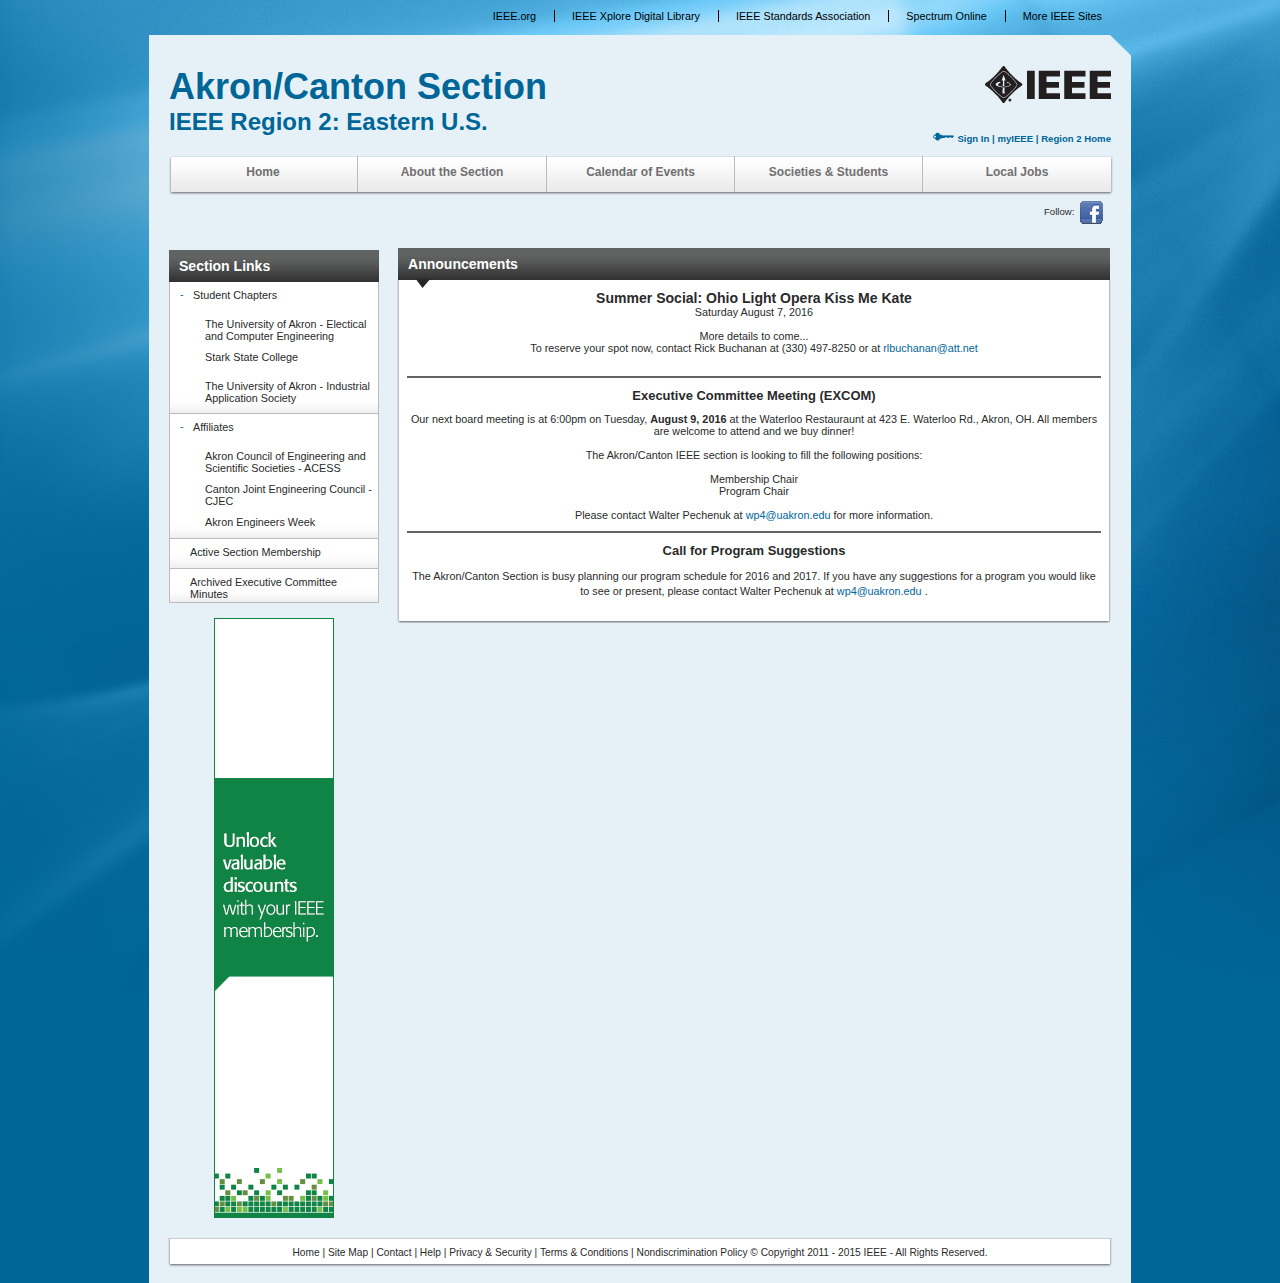
==== commit 9f7565bd: "Updated index page and officers page. Uploading docs" ====
--- a/index.html
+++ b/index.html
@@ -250,33 +250,21 @@
 				<!-- Content -->
       <div class="inside-content align-center">
 
-		<!-- ****************************************************************************************
-		<h3>2015 Stark County Green Energy Ohio Guided Tour</h3>
-		Bus Transportation provided by SARTA<br/>
-		<br/>
-		<b>Saturday, October 3, 2015 at 9:00am - 4:00pm</b>
-		<br/>
-		<div style="text-align:left; padding:0px 20px;">
-			<br/>
-			<p>The Tour will kick off at the McKinley Presidential Library & Museum. Free parking is
-			available along with complimentary coffee and snacks. A brief overview of the tour and the
-			technologies will be provided. A complimentary lunch will be provided by area installers.
-			To reserve your place call Lynette at the McKinley Museum at 330-455-7043 or go to
-			2015starkcountytour.eventbrite.com
-			</p>
-
-			<br/>
-		</div>
-
-
-		<a href="docs/IEEEOctMeetingFlyer.pdf">More Details...</a>
-		<br/>
-		<br/>
-		<div class="hrule"></div>
-
-       <!-- ****************************************************************************************  -->
-  
+      <!--
+      Contact Rick Buchanan at (330) 497-8250 or at <a href="mailto:rlbuchanan@att.net">rlbuchanan@att.net</a> no later than Friday, May 20 to make your reservation.  Please indicate your meal selection.
+      <div class="hrule"></div>
+      -->
+
     <!-- ****************************************************************************************  -->
+    <h1>Summer Social: Ohio Light Opera Kiss Me Kate</h1>
+    Saturday August 7, 2016 <br>
+    <br>
+    More details to come...<br>
+    
+    To reserve your spot now, contact Rick Buchanan at (330) 497-8250 or at <a href="mailto:rlbuchanan@att.net">rlbuchanan@att.net</a>
+    <br><br>
+     <div class="hrule"></div>
+     <!-- ****************************************************************************************  
     <h3>IEEE Sr. Member Elevation Information Sessions</h3>
     The IEEE Akron/Canton Section is hosting two information session workshops for IEEE Members interested in elevation to Senior Member status.  The workshops will offer an opportunity to explore the application process for elevation to Senior Member and answer questions.  The goal is to encourage members to apply for elevation to Senior Member status and assist members in preparing and submitting their applications.
     <br/><br/>
@@ -313,10 +301,10 @@
     Please reply to this message or contact me at <a href:"mailto:osterhoutr@ieee.org">osterhoutr@ieee.org</a> if you are interested in attending one of these sessions.
     <br/><br/>
     <div class="hrule"></div>
-    <!-- **************************************************************************************** 	-->
+    <!-- **************************************************************************************** 
 		<h3>Western Reserve District 5 Science Fair</h3>
 		<b>Saturday March 19, 2016</b><br/>
-    <!--8:00am - 12:00pm<br/> -->
+    8:00am - 12:00pm<br/> 
     <br/>
 		The University of Akron<br/>
 		Student Union<br/>
@@ -326,8 +314,8 @@
 		If interested, please contact Rick Buchanan at (330) 497-8250 or <a href='mailto:r.buchanan@ieee.org'>r.buchanan@ieee.org</a>.
 		<br/><br/>
 		<div class="hrule"></div>
-		<!-- ****************************************************************************************
-		 <h3><img src="images/label_new_yellow_sm.png"/>New Jobs Posted on January 21! </h3>
+		<!-- **************************************************************************************** 
+		 <h3><img src="images/label_new_yellow_sm.png"/>New Jobs Posted on May 16! </h3>
 		 <br/>
 		 <a href="jobs.html">More Details...</a>
 		 <br/><br/>
@@ -335,7 +323,7 @@
      <!-- ****************************************************************************************  -->
      <h3>Executive Committee Meeting (EXCOM)</h3>
 
-    Our next board meeting is at 6:00pm on Tuesday, <b>April 12, 2016</b> at the Waterloo Restauraunt
+    Our next board meeting is at 6:00pm on Tuesday, <b>August 9, 2016</b> at the Waterloo Restauraunt
     at 423 E. Waterloo Rd., Akron, OH. All members are welcome to attend and we buy dinner!
     <br/> <br/>
     The Akron/Canton IEEE section is looking to fill the following positions:
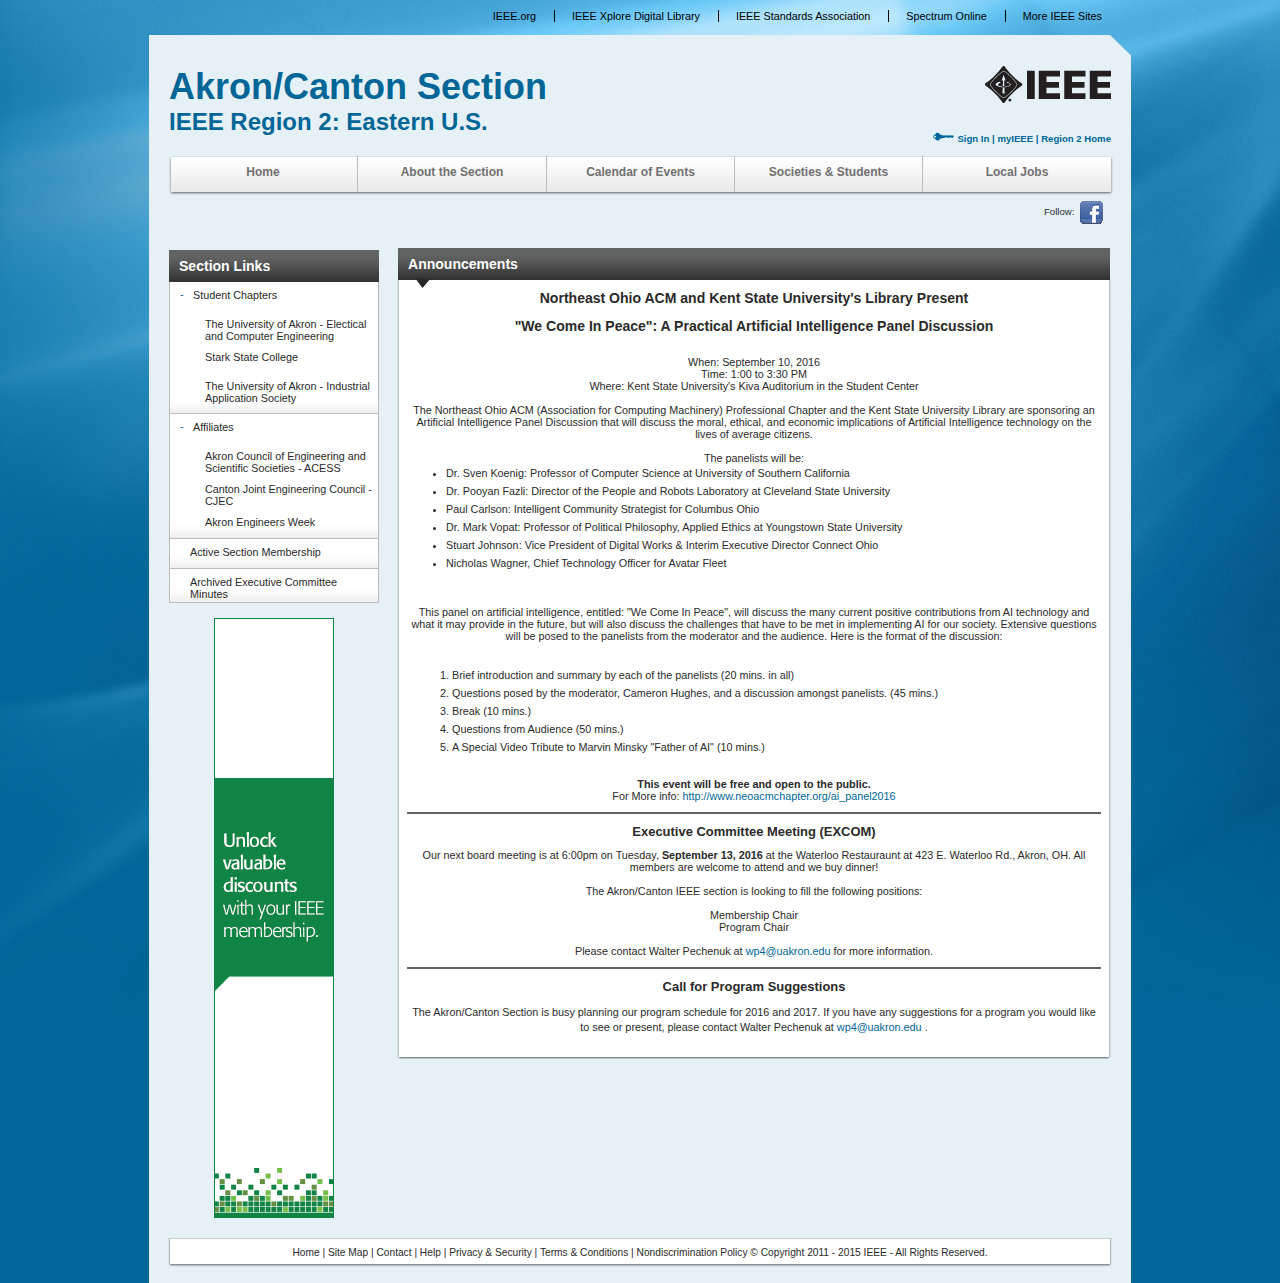
==== commit 8fc38dfc: "latest updates on announcements'" ====
--- a/index.html
+++ b/index.html
@@ -256,13 +256,44 @@
       -->
 
     <!-- ****************************************************************************************  -->
-    <h1>Summer Social: Ohio Light Opera Kiss Me Kate</h1>
-    Saturday August 7, 2016 <br>
+    <h1>Northeast Ohio ACM and Kent State University's Library
+    Present</h1>
     <br>
-    More details to come...<br>
-    
-    To reserve your spot now, contact Rick Buchanan at (330) 497-8250 or at <a href="mailto:rlbuchanan@att.net">rlbuchanan@att.net</a>
-    <br><br>
+    <h2>&quot;We Come In Peace&quot;: A Practical Artificial Intelligence Panel Discussion</h2>
+    <br>
+    When: September 10, 2016<br>
+    Time: 1:00 to 3:30 PM<br>
+    Where: Kent State University's Kiva Auditorium in the Student Center<br>
+     <br>
+    The Northeast Ohio ACM (Association for Computing Machinery) Professional Chapter and the Kent State University Library are sponsoring an 
+    Artificial Intelligence Panel Discussion that will discuss the moral, ethical, and economic implications of Artificial Intelligence technology 
+    on the lives of average citizens.
+    <br> <br>
+    The panelists will be:<br>
+    <ul style="text-align:left;padding-left:25px">
+    <li>Dr. Sven Koenig: Professor of Computer Science at University of Southern California
+    <li>Dr. Pooyan Fazli: Director of the People and Robots Laboratory at Cleveland State University
+    <li>Paul Carlson: Intelligent Community Strategist for Columbus  Ohio
+    <li>Dr. Mark Vopat: Professor of Political Philosophy, Applied Ethics at Youngstown State University
+    <li>Stuart Johnson: Vice President of Digital Works & Interim Executive Director Connect Ohio
+    <li>Nicholas Wagner, Chief Technology Officer for Avatar Fleet
+    </ul>
+           <br><br>
+      This panel on artificial intelligence, entitled: &quot;We Come In Peace&quot;, will discuss the many current positive contributions from AI technology and what it may provide in the future, but will also discuss the challenges that have to be met in implementing AI for our society. Extensive questions will be posed to the panelists from the moderator and the audience. Here is the format of the discussion:
+       <br><br>
+       <br>
+       <ol style="text-align:left;padding-left:25px">
+      <li>Brief introduction and summary by each of the panelists (20 mins. in all)
+      <li>Questions posed by the moderator, Cameron Hughes, and a discussion amongst
+          panelists. (45 mins.)
+      <li>Break (10 mins.)
+      <li>Questions from Audience (50 mins.)
+      <li>A Special Video Tribute to Marvin Minsky &quot;Father of AI&quot; (10 mins.)
+      </ol>
+       <br>
+      <b>This event will be free and open to the public.</b>
+       <br>
+      For More info: <a href='http://www.neoacmchapter.org/ai_panel2016' target=_blank>http://www.neoacmchapter.org/ai_panel2016</a>
      <div class="hrule"></div>
      <!-- ****************************************************************************************  
     <h3>IEEE Sr. Member Elevation Information Sessions</h3>
@@ -323,7 +354,7 @@
      <!-- ****************************************************************************************  -->
      <h3>Executive Committee Meeting (EXCOM)</h3>
 
-    Our next board meeting is at 6:00pm on Tuesday, <b>August 9, 2016</b> at the Waterloo Restauraunt
+    Our next board meeting is at 6:00pm on Tuesday, <b>September 13, 2016</b> at the Waterloo Restauraunt
     at 423 E. Waterloo Rd., Akron, OH. All members are welcome to attend and we buy dinner!
     <br/> <br/>
     The Akron/Canton IEEE section is looking to fill the following positions:
